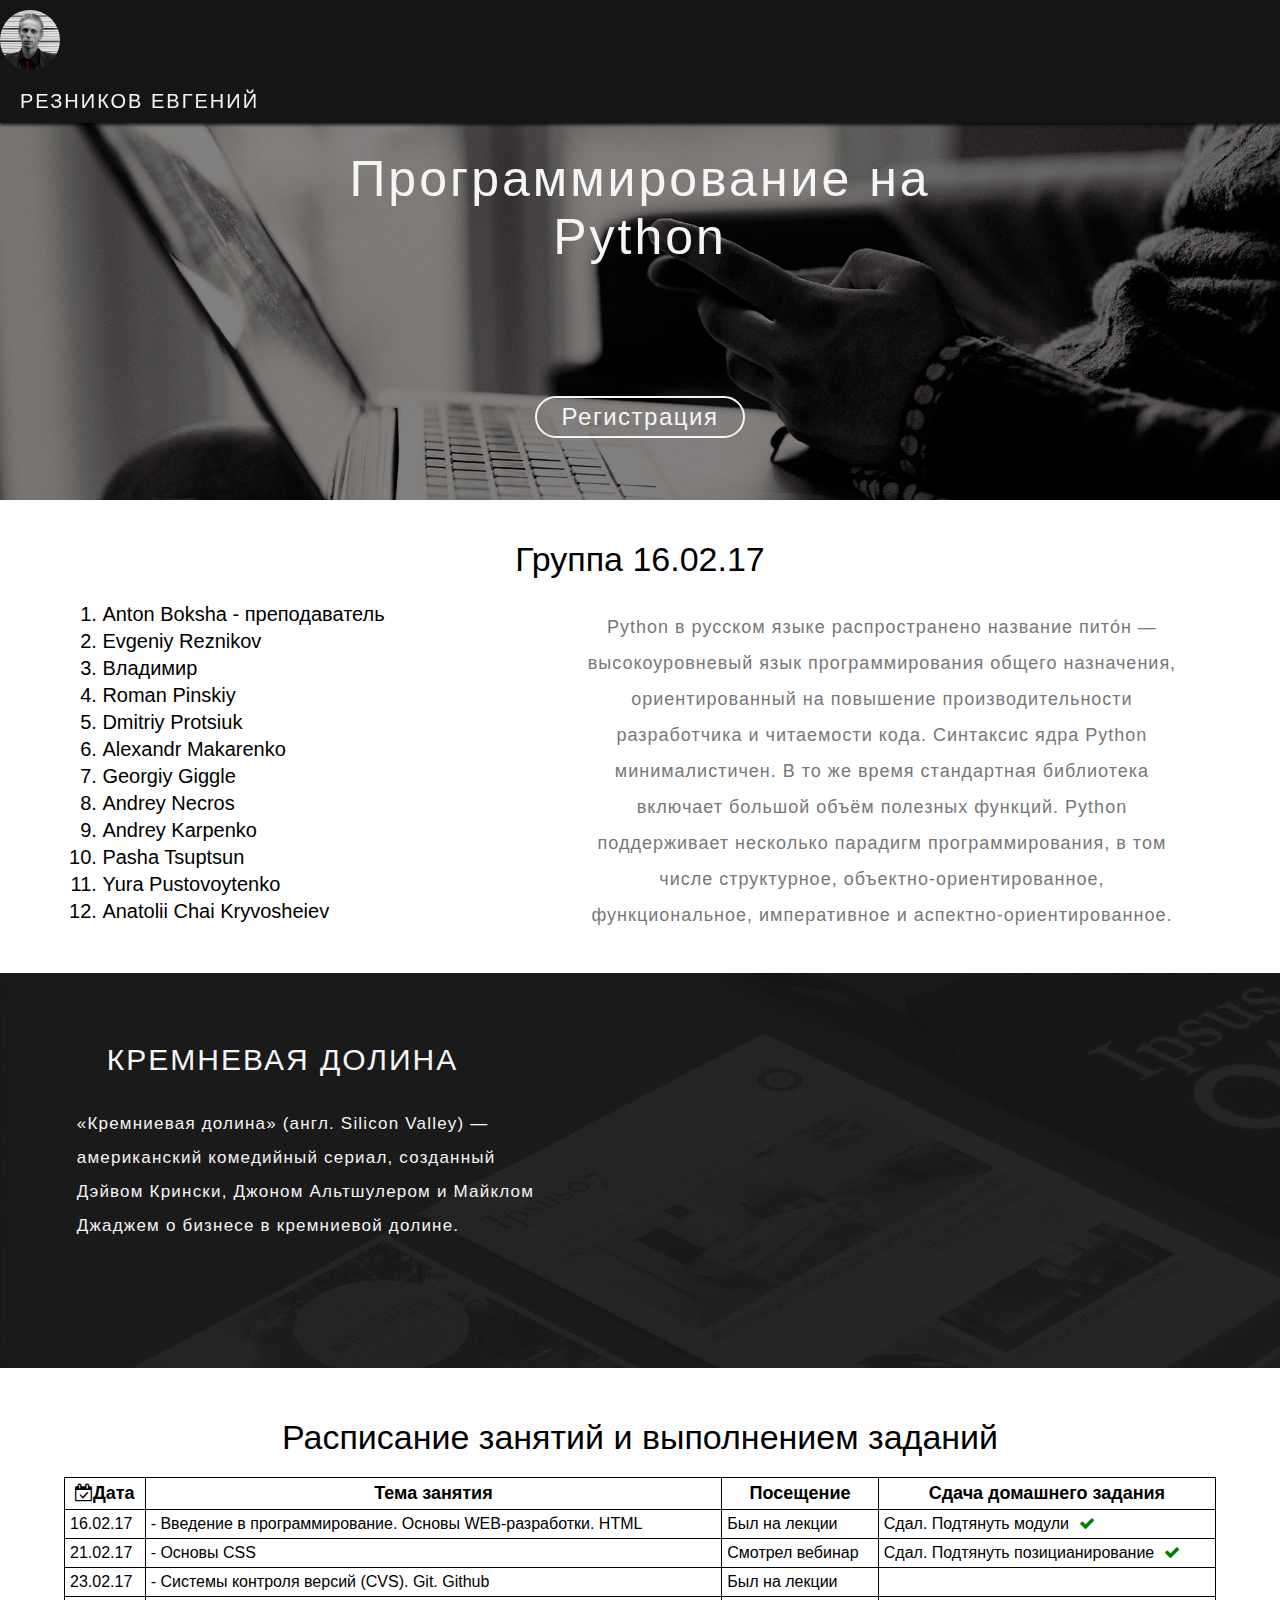
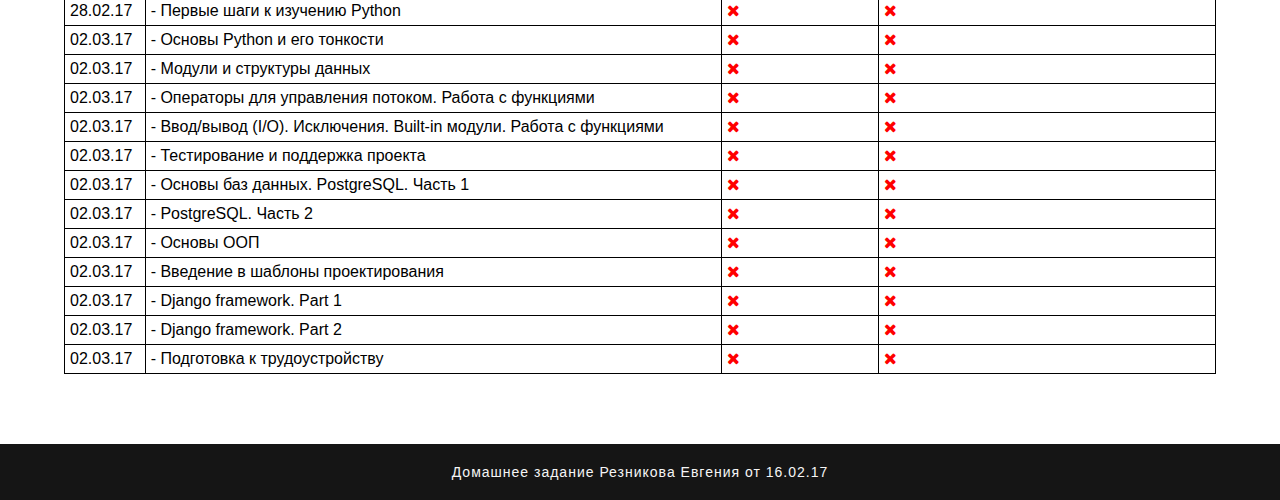
==== index.html @ d047a238 "first commit" ====
<!DOCTYPE html>
<html lang="en">
<head>
	<meta charset="UTF-8">
	<link rel="stylesheet" href="style.css">
	<link rel="stylesheet" href="css/font-awesome.min.css">
	<link rel="stylesheet" href="path/to/font-awesome/css/font-awesome.min.css">

	<title>Курс python от 16.02.17</title>
</head>
<body>
	<header>
		<div class="user">
			<img src="image/lakLw03j8l0.jpg" alt="avatar">
			<h4>Резников Евгений</h4>
		</div>	
		</div>
	</header>
	<section class="slogan">
		<h1>Программирование на <br> Python</h1>
		<a href="registration.html">Регистрация</a>
	</section>
	<section class="learner">
		<h2>Группа 16.02.17</h2>
		<ol>
			<li>Anton Boksha - преподаватель</li>
			<li>Evgeniy Reznikov</li>
			<li>Владимир</li>
			<li>Roman Pinskiy</li>
			<li>Dmitriy Protsiuk</li>
			<li>Alexandr Makarenko</li>
			<li>Georgiy Giggle</li>
			<li>Andrey Necros</li>
			<li>Andrey Karpenko</li>
			<li>Pasha Tsuptsun</li>
			<li>Yura Pustovoytenko</li>
			<li>Anatolii Chai Kryvosheiev</li>
		</ol>
		<p>Python в русском языке распространено название пито́н — высокоуровневый язык программирования общего назначения, ориентированный на повышение производительности разработчика и читаемости кода. Синтаксис ядра Python минималистичен. В то же время стандартная библиотека включает большой объём полезных функций.
		Python поддерживает несколько парадигм программирования, в том числе структурное, объектно-ориентированное, функциональное, императивное и аспектно-ориентированное.</p>
	</section>
	<section class="video">
		<div class="serial">
			<h3>Кремневая долина</h3>
			<p>
				«Кремниевая долина» (англ. Silicon Valley) — американский комедийный сериал, созданный Дэйвом Крински, Джоном Альтшулером и Майклом Джаджем о бизнесе в кремниевой долине.
			</p>	
		</div>
		<iframe width="560" height="315" src="https://www.youtube.com/embed/fh16QS6gEqQ" frameborder="0" allowfullscreen></iframe>
	</section>
	<section class="table">
		<h2>Расписание занятий и выполнением заданий</h2>
		<table>
			<tr>
				<th><i class="fa fa-calendar-check-o" aria-hidden="true"></i>Дата</th>
				<th>Тема занятия</th>
				<th>Посещение</th>
				<th>Сдача домашнего задания</th>
			</tr>
			<tr>
				<td>16.02.17</td>
				<td> - Введение в программирование. Основы WEB-разработки. HTML</td>
				<td>Был на лекции</td>
				<td>Сдал. Подтянуть модули<i class="fa fa-check" aria-hidden="true" fa-lg></i></td>
			</tr>
			<tr>
				<td>21.02.17</td>
				<td> - Основы CSS</td>
				<td>Смотрел вебинар</td>
				<td>Сдал. Подтянуть позицианирование<i class="fa fa-check" aria-hidden="true"></i></td>
			</tr>
			<tr>
				<td>23.02.17</td>
				<td> - Системы контроля версий (CVS). Git. Github</td>
				<td>Был на лекции</td>
				<td></td>
			</tr>
			<tr>
				<td>28.02.17</td>
				<td> - Первые шаги к изучению Python</td>
				<td><i class="fa fa-times" aria-hidden="true"></i></td>
				<td><i class="fa fa-times" aria-hidden="true"></i></td>
			</tr>
			<tr>
				<td>02.03.17</td>
				<td> - Основы Python и его тонкости</td>
				<td><i class="fa fa-times" aria-hidden="true"></i></td>
				<td><i class="fa fa-times" aria-hidden="true"></i></td>
			</tr>
			<tr>
				<td>02.03.17</td>
				<td> - Модули и структуры данных</td>
				<td><i class="fa fa-times" aria-hidden="true"></i></td>
				<td><i class="fa fa-times" aria-hidden="true"></i></td>
			</tr>
			<tr>
				<td>02.03.17</td>
				<td> - Операторы для управления потоком. Работа с функциями</td>
				<td><i class="fa fa-times" aria-hidden="true"></i></td>
				<td><i class="fa fa-times" aria-hidden="true"></i></td>
			</tr>
			<tr>
				<td>02.03.17</td>
				<td> - Ввод/вывод (I/O). Исключения. Built-in модули. Работа с функциями</td>
				<td><i class="fa fa-times" aria-hidden="true"></i></td>
				<td><i class="fa fa-times" aria-hidden="true"></i></td>
			</tr>
			<tr>
				<td>02.03.17</td>
				<td> - Тестирование и поддержка проекта</td>
				<td><i class="fa fa-times" aria-hidden="true"></i></td>
				<td><i class="fa fa-times" aria-hidden="true"></i></td>
			</tr>
			<tr>
				<td>02.03.17</td>
				<td> - Основы баз данных. PostgreSQL. Часть 1</td>
				<td><i class="fa fa-times" aria-hidden="true"></i></td>
				<td><i class="fa fa-times" aria-hidden="true"></i></td>
			</tr>
			<tr>
				<td>02.03.17</td>
				<td> - PostgreSQL. Часть 2</td>
				<td><i class="fa fa-times" aria-hidden="true"></i></td>
				<td><i class="fa fa-times" aria-hidden="true"></i></td>
			</tr>
			<tr>
				<td>02.03.17</td>
				<td> - Основы ООП</td>
				<td><i class="fa fa-times" aria-hidden="true"></i></td>
				<td><i class="fa fa-times" aria-hidden="true"></i></td>
			</tr>
			<tr>
				<td>02.03.17</td>
				<td> - Введение в шаблоны проектирования</td>
				<td><i class="fa fa-times" aria-hidden="true"></i></td>
				<td><i class="fa fa-times" aria-hidden="true"></i></td>
			</tr>
			<tr>
				<td>02.03.17</td>
				<td> -  Django framework. Part 1</td>
				<td><i class="fa fa-times" aria-hidden="true"></i></td>
				<td><i class="fa fa-times" aria-hidden="true"></i></td>
			</tr>
			<tr>
				<td>02.03.17</td>
				<td> -   Django framework. Part 2</td>
				<td><i class="fa fa-times" aria-hidden="true"></i></td>
				<td><i class="fa fa-times" aria-hidden="true"></i></td>
			</tr>
			<tr>
				<td>02.03.17</td>
				<td> - Подготовка к трудоустройству</td>
				<td><i class="fa fa-times" aria-hidden="true"></i></td>
				<td><i class="fa fa-times" aria-hidden="true"></i></td>
			</tr>
		</table>
	</section>
	<footer>
		<p>Домашнее задание Резникова Евгения от 16.02.17</p>
	</footer>
</body>
</html>
---- style.css ----
@import "http://webfonts.ru/import/roboto.css";
/*
	Roboto, 100, 100 italic, 300, 300 italic, 400, 400 italic, 500, 500 italic, 700, 700 italic, 900, 900 italic
*/

*{
	margin: 0; 
	padding: 0;
}
body{
	font-family: 'Roboto', sans-serif;
}
a{
	text-decoration: none;
	transition: all 0.27s cubic-bezier(0.000, 0.000, 0.580, 1.000);
}
h2{
	text-align: center;
	font-size: 34px;
	margin-bottom: 20px;
	font-weight: 500;
}
table {
	border-collapse: collapse;
}
header{
	background: #151515;
	background-position: 0 0;
	overflow: hidden;
	padding: 10px 0; 
	-webkit-box-shadow: 0px 2px 3px 0px rgba(0,0,0,0.75);
	-moz-box-shadow: 0px 2px 3px 0px rgba(0,0,0,0.75);
	box-shadow: 0px 2px 3px 0px rgba(0,0,0,0.75);
	position: fixed;
	top: 0;
	width: 100%;
	z-index: 1;

}
.user{
}
.user h4{
	color: #f5f5f5;
	margin: 16px 20px 0;
	font-size: 20px;
	letter-spacing: 2px;
	font-weight: 300;
	text-transform: uppercase;
}
.user img{
	border-radius: 50%;
	width: 60px;

}
.slogan{
	background-image: url(image/section-bg-3.jpg);
	background-size: 100%;
	height: 500px;
	position: relative;
}
.slogan h1{
	color: #f5f5f5;
	font-size: 50px;
	font-weight: 500;
	text-align: center;
	padding-top: 150px;
	letter-spacing: 3px;
}
.slogan a{
	color: #f5f5f5;
	font-size: 24px;
	font-weight: 500;
	letter-spacing: 1.5px;
	border: 2px solid #f5f5f5;
	border-radius: 23px;
	padding: 5px 25px;
	margin: 130px auto;
	display: table;
}
.slogan a:hover{
	background: #f5f5f5;
	color: #151515;
	transition: all 0.27s cubic-bezier(0.000, 0.000, 0.580, 1.000);
}
.learner{
	padding:40px 8% 40px;
	overflow: hidden;
}
.learner ol{
	width: 35%;
	float: left;
}
.learner ol li{
	font-size: 20px;
	margin: 4px 0 3px;
}
.learner p{
	line-height: 2;
	font-size: 18px;
	font-weight: 300;
	letter-spacing: 1px;
	width: 55%;
	float: right;
	text-align: center;
	color: #777;
	margin-top: 10px;
}
.video{
	background-image: url(image/section-bg-17.jpg);
	overflow: hidden;
	padding: 40px 6%;
}
.serial{
	float: left;
	width: 42%;
}
.serial h3{
	font-size: 30px;
	font-weight: 300;
	margin: 30px;
	color: #f5f5f5;
	letter-spacing: 2px;
	text-transform: uppercase;
}
.serial p{
	color: #f5f5f5;
	line-height: 2;
	font-size: 17px;
	font-weight: 300;
	letter-spacing: 1.2px;
}
.video iframe{
	float: right;
}
.table{
	padding: 50px 5%;
}
.table table{
	border: 1px solid #000;
	width: 100%;
}
.table table th{
	border: 1px solid #000;
	padding: 5px;
	font-size: 18px;
}
.table table td{
	border: 1px solid #000;
	padding: 5px;
}
.fa-check{
	width: 15px;
	color: green;
	margin-left: 10px; 
}
.fa-times{
	color: red;
}
footer{
	background: #151515;
	padding: 20px 5%;
	margin-top: 20px;
}
footer p{
	color: #f5f5f5;
	font-size: 14px;
	font-weight: 300;
	letter-spacing: 1px;
	text-align: center;
}

							/* Registration */

.reg{
	background-color: rgb(244, 244, 244);
}
.reg-h1{
	margin: 50px auto 30px;
    background-color: #f8f8f8;
    margin-top: 80px;
    padding: 50px 0 50px 50px;
    text-align: center;
    font-size: 24px;
    font-weight: 300;
    letter-spacing: 2px;
    text-transform: uppercase;
    opacity: 0.9;
}
.wrapper{
	position: relative;
	overflow: hidden;
}
.license{
	margin: 30px 5% 0;
	font-size: 18px;
    font-weight: 300;
    color: #777;
    line-height: 1.7;
}
.registration{
	padding: 30px 4% 50px;
	overflow: hidden;	
}
.form1{
	width: 48%;
	margin: 0px 1%;
	float: left;
	overflow: hidden;
}
.input{
	height: 37px;
    padding-left: 13px;
    padding-right: 13px;
    font-size: 14px;
    color: #777;
    width: 43%;
    margin: 10px 4px;
    border: 1px solid rgba(0,0,0, 0.1);
    background-color: #fff;
}
.form1 form select {
	width: 48%;
	color: #777;
}
.form1 form p{
	margin: 5px 0;
	font-size: 16px;
	font-weight: 400;
	color: #777;
}
.avatar{
	float: left;
    width: 48%;
    margin: 0 1%;
}
.sex{
	float: left;
    width: 48%;
    margin: 0 1%;
}
.form2{
	width: 48%;
	margin: 0px 1%;
	float: right;
}
.about-me{
	min-height: 60px;
	max-height: 190px;
    padding: 13px;
    font-size: 14px;
    color: #777;
    min-width: 94%;
    max-width: 94%;
    margin: 10px 4px;
    border: 1px solid rgba(0,0,0, 0.1);
    background-color: #fff;
}
.submit{
	margin: 50px auto 0;
	display: table;
}
.i-agree{
	font-size: 20px;
	font-weight: 400;
	color: #333;
	float: left;
	margin: 8px 10px 0 0;
}
.submit input{
	height: 20px;
    color: #777;
    width: 20px;
    border: 1px solid rgba(0,0,0, 0.7);
    background-color: #fff;
    float: left;
    margin: 11px 25px 0 0;
}
.submit button{
	color: #333;
    font-size: 18px;
    font-weight: 500;
    letter-spacing: 1px;
    background-color: #fff;
    border: 2px solid rgba(0,0,0, 0.7);
    border-radius: 7px;
    padding: 8px 16px;
    transition: all 0.27s cubic-bezier(0.000, 0.000, 0.580, 1.000);
}
.submit button:hover{
	color: #fff;
    font-size: 18px;
    font-weight: 500;
    letter-spacing: 1px;
    background-color: rgba(0,0,0, 0.9);
    border: 2px solid rgba(0,0,0, 0.7);
    border-radius: 7px;
    padding: 8px 16px;
    transition: all 0.27s cubic-bezier(0.000, 0.000, 0.580, 1.000);
}
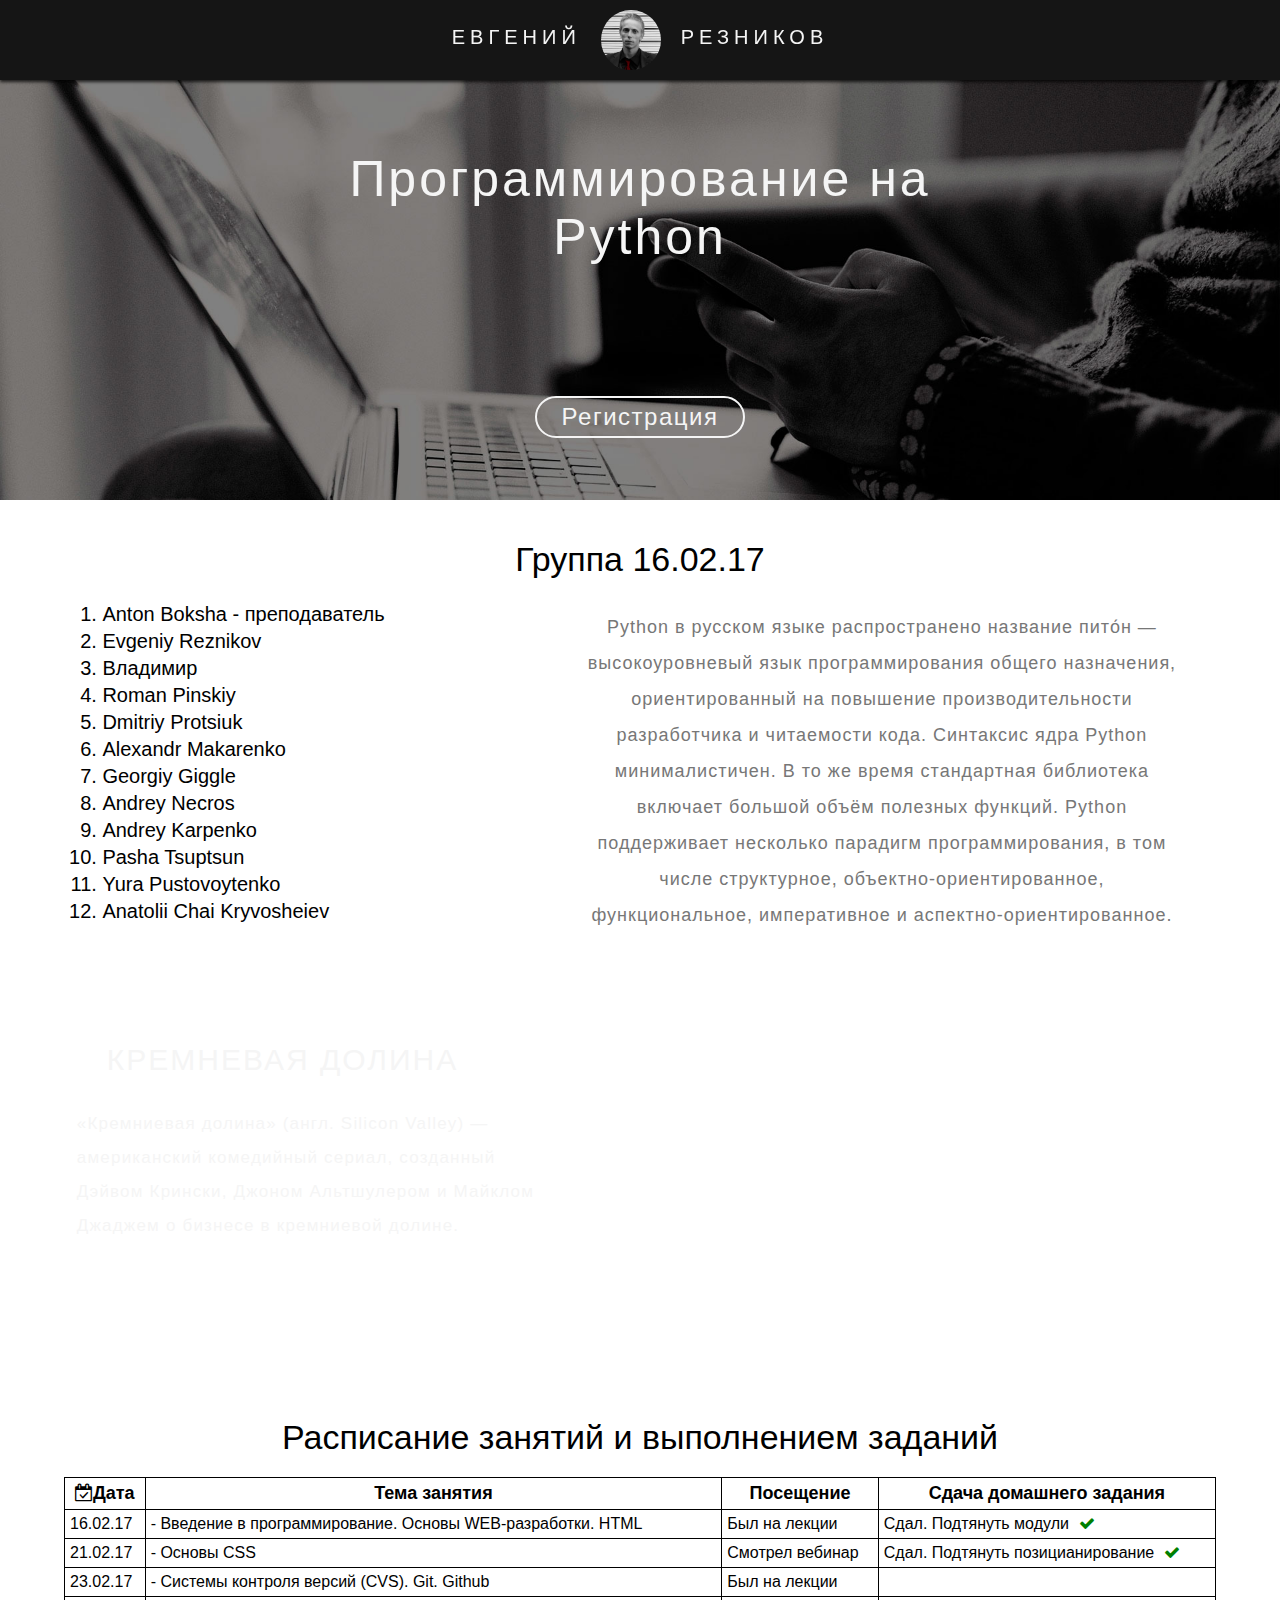
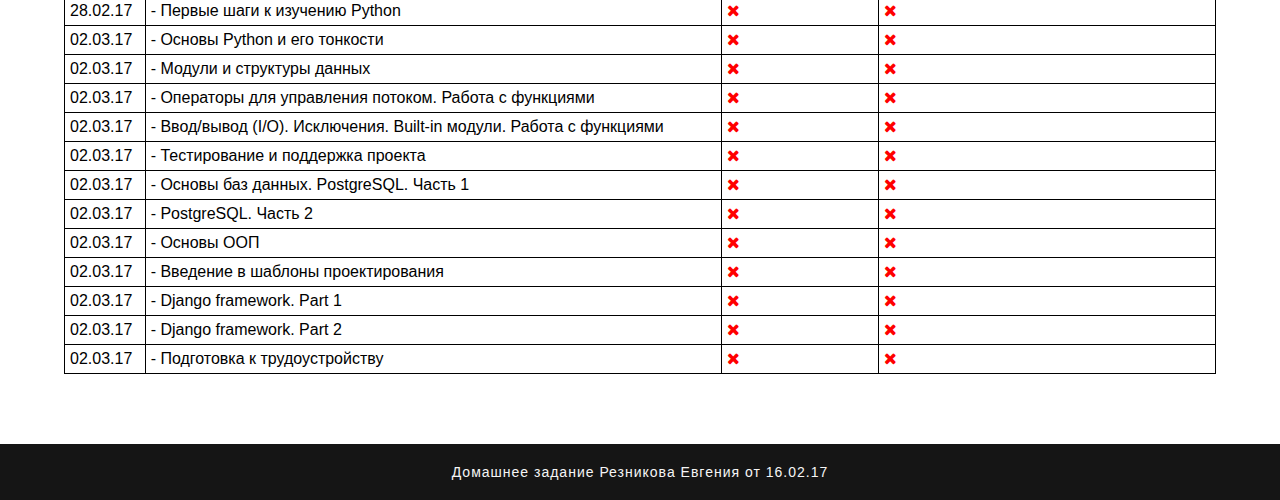
==== commit f590794f: "I rename files. I changed the way to them." ====
--- a/index.html
+++ b/index.html
@@ -2,7 +2,7 @@
 <html lang="en">
 <head>
 	<meta charset="UTF-8">
-	<link rel="stylesheet" href="style.css">
+	<link rel="stylesheet" href="css/style.css">
 	<link rel="stylesheet" href="css/font-awesome.min.css">
 	<link rel="stylesheet" href="path/to/font-awesome/css/font-awesome.min.css">
 
@@ -11,8 +11,9 @@
 <body>
 	<header>
 		<div class="user">
-			<img src="image/lakLw03j8l0.jpg" alt="avatar">
-			<h4>Резников Евгений</h4>
+			<h4 class="first-name">Евгений</h4>
+			<img src="images/user-avatar.jpg" alt="user avatar">
+			<h4 class="last-name">Резников</h4>
 		</div>	
 		</div>
 	</header>
--- a/css/style.css
+++ b/css/style.css
@@ -0,0 +1,301 @@
+@import "http://webfonts.ru/import/roboto.css";
+/*
+	Roboto, 100, 100 italic, 300, 300 italic, 400, 400 italic, 500, 500 italic, 700, 700 italic, 900, 900 italic
+*/
+
+*{
+	margin: 0; 
+	padding: 0;
+}
+body{
+	font-family: 'Roboto', sans-serif;
+}
+a{
+	text-decoration: none;
+	transition: all 0.27s cubic-bezier(0.000, 0.000, 0.580, 1.000);
+}
+h2{
+	text-align: center;
+	font-size: 34px;
+	margin-bottom: 20px;
+	font-weight: 500;
+}
+table {
+	border-collapse: collapse;
+}
+header{
+	background: #151515;
+	background-position: 0 0;
+	overflow: hidden;
+	padding: 10px 0; 
+	-webkit-box-shadow: 0px 2px 3px 0px rgba(0,0,0,0.75);
+	-moz-box-shadow: 0px 2px 3px 0px rgba(0,0,0,0.75);
+	box-shadow: 0px 2px 3px 0px rgba(0,0,0,0.75);
+	position: fixed;
+	top: 0;
+	width: 100%;
+	z-index: 1;
+}
+.user{
+	margin: auto;
+    display: table;
+}
+.user h4{
+	color: #f5f5f5;
+	float: left;
+	margin: 16px 20px 0;
+	font-size: 20px;
+	letter-spacing: 5px;
+	font-weight: 300;
+	text-transform: uppercase;
+}
+.user img{
+	border-radius: 50%;
+	width: 60px;
+	float: left;
+}
+.slogan{
+	background-image: url(../images/section-bg-1.jpg);
+	background-size: 100%;
+	height: 500px;
+	position: relative;
+}
+.slogan h1{
+	color: #f5f5f5;
+	font-size: 50px;
+	font-weight: 500;
+	text-align: center;
+	padding-top: 150px;
+	letter-spacing: 3px;
+}
+.slogan a{
+	color: #f5f5f5;
+	font-size: 24px;
+	font-weight: 500;
+	letter-spacing: 1.5px;
+	border: 2px solid #f5f5f5;
+	border-radius: 23px;
+	padding: 5px 25px;
+	margin: 130px auto;
+	display: table;
+}
+.slogan a:hover{
+	background: #f5f5f5;
+	color: #151515;
+	transition: all 0.27s cubic-bezier(0.000, 0.000, 0.580, 1.000);
+}
+.learner{
+	padding:40px 8% 40px;
+	overflow: hidden;
+}
+.learner ol{
+	width: 35%;
+	float: left;
+}
+.learner ol li{
+	font-size: 20px;
+	margin: 4px 0 3px;
+}
+.learner p{
+	line-height: 2;
+	font-size: 18px;
+	font-weight: 300;
+	letter-spacing: 1px;
+	width: 55%;
+	float: right;
+	text-align: center;
+	color: #777;
+	margin-top: 10px;
+}
+.video{
+	background-image: url(../images/section-bg-.jpg);
+	overflow: hidden;
+	padding: 40px 6%;
+}
+.serial{
+	float: left;
+	width: 42%;
+}
+.serial h3{
+	font-size: 30px;
+	font-weight: 300;
+	margin: 30px;
+	color: #f5f5f5;
+	letter-spacing: 2px;
+	text-transform: uppercase;
+}
+.serial p{
+	color: #f5f5f5;
+	line-height: 2;
+	font-size: 17px;
+	font-weight: 300;
+	letter-spacing: 1.2px;
+}
+.video iframe{
+	float: right;
+}
+.table{
+	padding: 50px 5%;
+}
+.table table{
+	border: 1px solid #000;
+	width: 100%;
+}
+.table table th{
+	border: 1px solid #000;
+	padding: 5px;
+	font-size: 18px;
+}
+.table table td{
+	border: 1px solid #000;
+	padding: 5px;
+}
+.fa-check{
+	width: 15px;
+	color: green;
+	margin-left: 10px; 
+}
+.fa-times{
+	color: red;
+}
+footer{
+	background: #151515;
+	padding: 20px 5%;
+	margin-top: 20px;
+}
+footer p{
+	color: #f5f5f5;
+	font-size: 14px;
+	font-weight: 300;
+	letter-spacing: 1px;
+	text-align: center;
+}
+
+							/* Registration */
+
+.reg{
+	background-color: rgb(244, 244, 244);
+}
+.reg-h1{
+	margin: 50px auto 30px;
+    background-color: #f8f8f8;
+    margin-top: 80px;
+    padding: 50px 0 50px 50px;
+    text-align: center;
+    font-size: 24px;
+    font-weight: 300;
+    letter-spacing: 2px;
+    text-transform: uppercase;
+    opacity: 0.9;
+}
+.wrapper{
+	position: relative;
+	overflow: hidden;
+}
+.license{
+	margin: 30px 5% 0;
+	font-size: 18px;
+    font-weight: 300;
+    color: #777;
+    line-height: 1.7;
+}
+.registration{
+	padding: 30px 4% 50px;
+	overflow: hidden;	
+}
+.form1{
+	width: 48%;
+	margin: 0px 1%;
+	float: left;
+	overflow: hidden;
+}
+.input{
+	height: 37px;
+    padding-left: 13px;
+    padding-right: 13px;
+    font-size: 14px;
+    color: #777;
+    width: 43%;
+    margin: 10px 4px;
+    border: 1px solid rgba(0,0,0, 0.1);
+    background-color: #fff;
+}
+.form1 form select {
+	width: 48%;
+	color: #777;
+}
+.form1 form p{
+	margin: 5px 0;
+	font-size: 16px;
+	font-weight: 400;
+	color: #777;
+}
+.avatar{
+	float: left;
+    width: 48%;
+    margin: 0 1%;
+}
+.sex{
+	float: left;
+    width: 48%;
+    margin: 0 1%;
+}
+.form2{
+	width: 48%;
+	margin: 0px 1%;
+	float: right;
+}
+.about-me{
+	min-height: 60px;
+	max-height: 184px;
+    padding: 13px;
+    font-size: 14px;
+    color: #777;
+    min-width: 94%;
+    max-width: 94%;
+    margin: 10px 4px;
+    border: 1px solid rgba(0,0,0, 0.1);
+    background-color: #fff;
+}
+.submit{
+	margin: 50px auto 0;
+	display: table;
+}
+.i-agree{
+	font-size: 20px;
+	font-weight: 400;
+	color: #333;
+	float: left;
+	margin: 8px 10px 0 0;
+}
+.submit input{
+	height: 20px;
+    color: #777;
+    width: 20px;
+    border: 1px solid rgba(0,0,0, 0.7);
+    background-color: #fff;
+    float: left;
+    margin: 11px 25px 0 0;
+}
+.submit button{
+	color: #333;
+    font-size: 18px;
+    font-weight: 500;
+    letter-spacing: 1px;
+    background-color: #fff;
+    border: 2px solid rgba(0,0,0, 0.7);
+    border-radius: 7px;
+    padding: 8px 16px;
+    transition: all 0.27s cubic-bezier(0.000, 0.000, 0.580, 1.000);
+}
+.submit button:hover{
+	color: #fff;
+    font-size: 18px;
+    font-weight: 500;
+    letter-spacing: 1px;
+    background-color: rgba(0,0,0, 0.9);
+    border: 2px solid rgba(0,0,0, 0.7);
+    border-radius: 7px;
+    padding: 8px 16px;
+    transition: all 0.27s cubic-bezier(0.000, 0.000, 0.580, 1.000);
+}